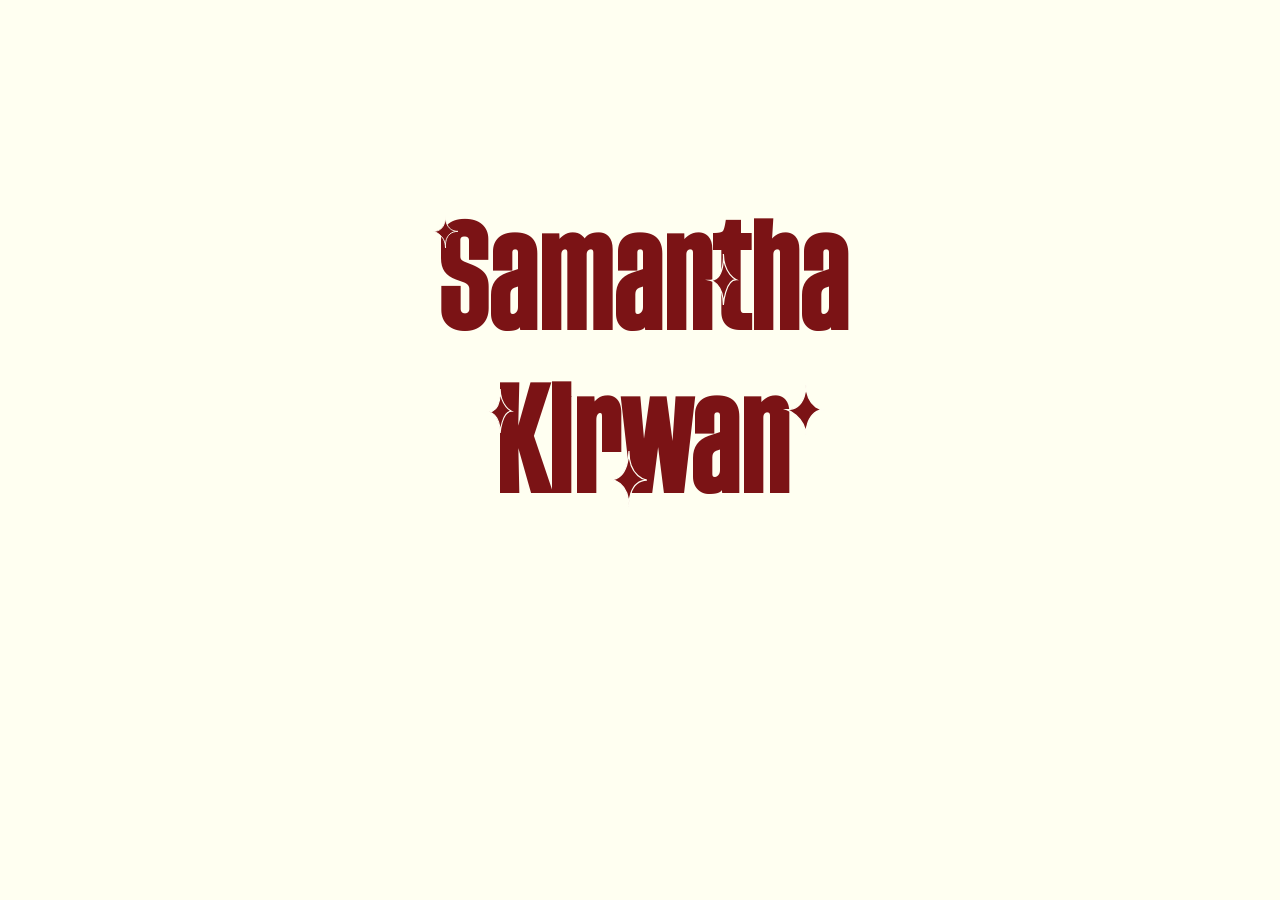
==== index.html @ 109ad2aa "made website" ====
<!DOCTYPE html>
<!--[if lt IE 7]>      <html class="no-js lt-ie9 lt-ie8 lt-ie7"> <![endif]-->
<!--[if IE 7]>         <html class="no-js lt-ie9 lt-ie8"> <![endif]-->
<!--[if IE 8]>         <html class="no-js lt-ie9"> <![endif]-->
<!--[if gt IE 8]>      <html class="no-js"> <!--<![endif]-->
<html>
    <head>
        <meta charset="utf-8">
        <meta http-equiv="X-UA-Compatible" content="IE=edge">
        <title></title>
        <meta name="description" content="">
        <meta name="viewport" content="width=device-width, initial-scale=1">
        <link rel="stylesheet" href="index.css">
    </head>
    <body>
       <div class="title-parent">
           
           
            <h1 class="title">
                <img class="star" id="s1" src="SVG/Asset 6.svg"/>
           <img class="star" id="s2" src="SVG/Asset 7.svg"/>
           <img class="star" id="s3" src="SVG/Asset 8.svg"/>
           <img class="star" id="s4" src="SVG/Asset 9.svg"/>
           <img class="star" id="s5" src="SVG/Asset 10.svg"/>
           <img class="star" id="s6" src="SVG/Asset 6.svg"/>
                Samantha <br/> Kirwan</h1>
        </div>
        <div class="info-parent">
            <!-- <p class="info">dfrfkrfhrgkriogpewro[3rrgdncdjnedieituureyteuruehfjdnfgirjkhuehrghjfghreigvuy</p> -->
            </div>
        
        <script src="" async defer></script>
    </body>
</html>
---- index.css ----
@font-face {
    font-family: "TitleFont";
    src: url("/fonts/TuskerGrotesk-4500Medium.ttf")
}

body {
    display: flex;
    flex-direction: column;
    background-color: rgb(255,255,241);
    overflow-x: hidden;
}


.title-parent {

    display: flex;
    height: 80vh;
    width: 99vw;
    left: 0;
    top: 0;
    position: relative;
    flex-direction: column;
    align-items: center;
    justify-content: center;
}

.star {
    position: absolute;
    height: 0.5em;
}

.star#s1 {
    height: 0.45em;
    top: 0.44em;
    left: 2.405em;
}
.star#s6 {
    height: 0.4em;
    top: 1.64em;
    left: 0.43em;
}
.star#s3 {
    height: 0.45em;
    top:      1.6em;
    left:     3.1em;

}
.star#s4 {
    height: 0.5em;
    top: 2.2em;
    left: 1.57em;
}
.star#s5 {
    height: 0.3em;
    top: 0.085em;
    left: -0.02em;
}
.star#s2 {display:none}


 
.title {
    font-size: 7em;
    margin: 0;
    font-family: 'TitleFont';
    text-align: center;
    color: rgb(123, 19, 21);
    position: absolute;
    left: 50%;
    top: 50%;
    transform: translate(-50%, -50%);
    
}
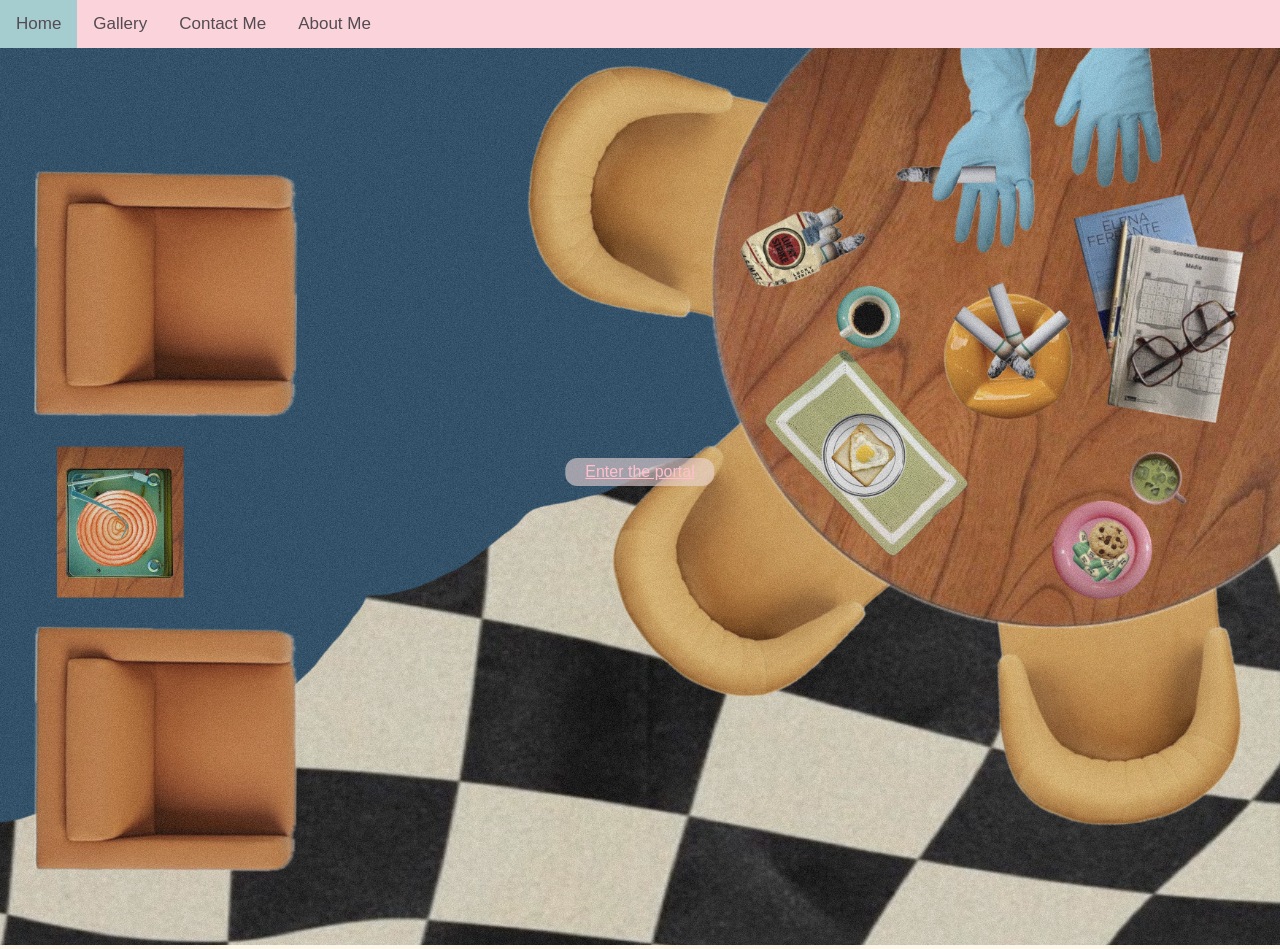
==== commit ff072b92: "renamed to index.html" ====
--- a/index.html
+++ b/index.html
@@ -1,34 +1,129 @@
 <!DOCTYPE html>
-<!--[if lt IE 7]>      <html class="no-js lt-ie9 lt-ie8 lt-ie7"> <![endif]-->
-<!--[if IE 7]>         <html class="no-js lt-ie9 lt-ie8"> <![endif]-->
-<!--[if IE 8]>         <html class="no-js lt-ie9"> <![endif]-->
-<!--[if gt IE 8]>      <html class="no-js"> <!--<![endif]-->
+<html lang="en">
+<head>
+    <meta charset="UTF-8">
+    <meta name="viewport" content="width=device-width, initial-scale=1.0">
+    <title>Document</title>
+    <link rel="stylesheet" href="global.css">
+</head>
+<body>
+    
+<!DOCTYPE html>
 <html>
-    <head>
-        <meta charset="utf-8">
-        <meta http-equiv="X-UA-Compatible" content="IE=edge">
-        <title></title>
-        <meta name="description" content="">
-        <meta name="viewport" content="width=device-width, initial-scale=1">
-        <link rel="stylesheet" href="index.css">
-    </head>
-    <body>
-       <div class="title-parent">
-           
-           
-            <h1 class="title">
-                <img class="star" id="s1" src="SVG/Asset 6.svg"/>
-           <img class="star" id="s2" src="SVG/Asset 7.svg"/>
-           <img class="star" id="s3" src="SVG/Asset 8.svg"/>
-           <img class="star" id="s4" src="SVG/Asset 9.svg"/>
-           <img class="star" id="s5" src="SVG/Asset 10.svg"/>
-           <img class="star" id="s6" src="SVG/Asset 6.svg"/>
-                Samantha <br/> Kirwan</h1>
-        </div>
-        <div class="info-parent">
-            <!-- <p class="info">dfrfkrfhrgkriogpewro[3rrgdncdjnedieituureyteuruehfjdnfgirjkhuehrghjfghreigvuy</p> -->
-            </div>
-        
-        <script src="" async defer></script>
-    </body>
+<head>
+<meta name="viewport" content="width=device-width, initial-scale=1">
+<style>
+body {
+  margin: 0;
+  font-family: Arial, Helvetica, sans-serif;
+  background-color: #fef8eb;
+}
+
+.topnav {
+  position: absolute;
+  left: 0;
+  top: 0;
+  width: 100vw;
+}
+
+</style>
+
+<style>
+body {
+  margin: 0;
+  font-family: Arial, Helvetica, sans-serif;
+  background-color: #fef8eb;
+}
+.hero-image {
+  position: relative;
+  display: inline-block;
+}
+
+.hero-image img {
+  width: 100%;
+  height: auto;
+  padding-top: 40px;
+  display: block;
+  
+}
+.hero-text h1,
+.hero-text p {
+  color: #544b53;
+  transition: color 0.3s ease, text-decoration 0.3s ease;
+  cursor: pointer;
+}
+
+/* When you hover over the heading or paragraph */
+.hero-text h1:hover,
+.hero-text p:hover {
+  color: #a5cdd0; /* change this to any color you like */
+  text-decoration: underline;
+}
+.hero-text {
+  position: absolute;
+  top: 50%;
+  left: 50%;
+  transform: translate(-50%, -50%);
+  color: #509f5d;
+  text-align: center;
+  background-color: rgba(237, 215, 215, 0.6); /* adds a soft overlay */
+  padding: 5px 20px;
+  border-radius: 12px;
+  font-family: Arial, Helvetica, sans-serif;
+  
+}
+
+
+/* credit: https://ollielynas.com */
+
+.scale-image {
+  transition: all 60s ease;
+  transform: scale(1);
+  overflow: hidden;
+}
+
+.motion-image:hover {
+  animation: zoomInOut 60s infinite;
+}
+
+@keyframes zoomInOut {
+  0% {
+    transform: scale(1);
+  }
+  25% {
+    transform: scale(1.1) translateY(-5px);
+  }
+  50% {
+    transform: scale(1);
+  }
+  75% {
+    transform: scale(1.1) translateY(5px);
+  }
+  100% {
+    transform: scale(1);
+  }
+}
+</style>
+
+</head>
+<body>
+
+<div class="topnav">
+  <a class="active" href="website.html">Home</a>
+  <a href="gallery.html">Gallery</a>
+  <a href="contactme.html">Contact Me</a>
+  <a href="aboutme.html">About Me </a>
+</div>
+
+<div class="hero-image">
+  <img class="scale-image motion-image" width="1100" height="700" src="./Websiteimages/Breakfast_.jpg" alt="">
+  <div class="hero-text">
+    <a href="gallery.html">Enter the portal</a>
+    
+  </div>
+</div>
+
+</div>
+
+</body>
 </html>
--- a/global.css
+++ b/global.css
@@ -0,0 +1,39 @@
+
+body {
+  margin: 0 !important;
+}
+
+
+.topnav {
+  overflow: hidden;
+  background-color: #fbd3da;
+  justify-content: space-evenly;
+  z-index: 100;
+}
+
+.topnav a {
+    font-family: Arial, Helvetica, sans-serif;
+  float: left;
+  color: #544b53;
+  text-align: space-evenly;
+  padding: 14px 16px;
+  text-decoration: none;
+  font-size: 17px;
+}
+
+.topnav a:hover {
+  flex-direction: row;
+  justify-content: space-evenly;
+  background-color: #a5cdd0;
+  color:#544b53;
+}
+
+.topnav a.active {
+  background-color: #a5cdd0;
+  color: #544b53;
+}
+
+
+a {
+  color: pink;
+}
